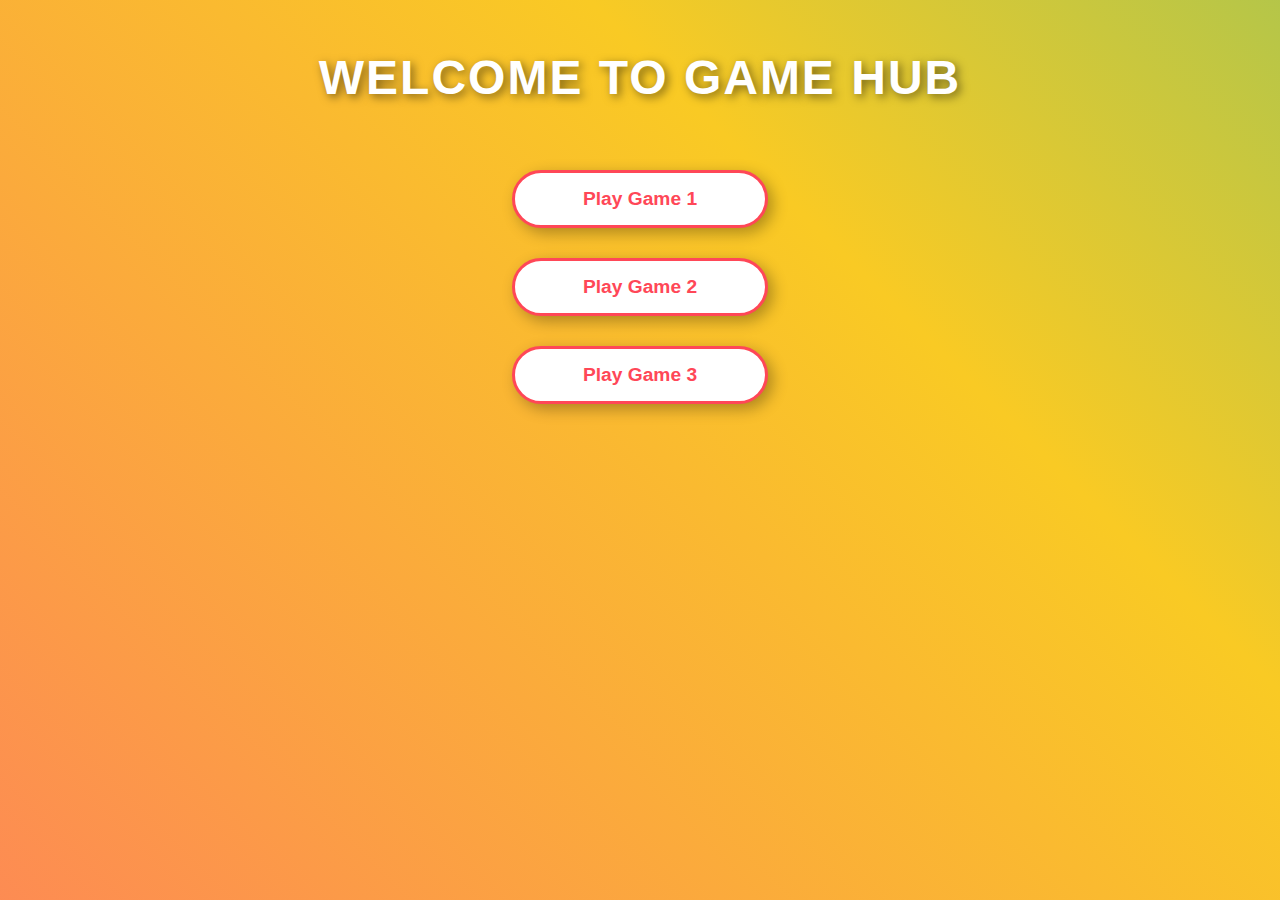
==== index.html @ 2989cceb "Add: Add main page" ====
<!DOCTYPE html>
<html lang="en">
  <head>
    <meta charset="UTF-8" />
    <meta name="viewport" content="width=device-width, initial-scale=1.0" />
    <title>Game Hub</title>
    <link rel="stylesheet" href="styles.css" />
  </head>
  <body>
    <h1>Welcome to Game Hub</h1>
    <div class="game-links">
      <a href="Guessthenumber/index.html">Play Game 1</a>
      <a href="Memorygame/index.html">Play Game 2</a>
      <a href="Tictactoe/index.html">Play Game 3</a>
    </div>
  </body>
</html>
---- styles.css ----
/* General styles */
body {
  font-family: 'Comic Sans MS', cursive, sans-serif;
  background: linear-gradient(45deg, #ff6b6b, #f9ca24, #1abc9c, #3498db);
  background-size: 400% 400%;
  animation: gradientBG 10s ease infinite;
  color: #222;
  text-align: center;
  margin: 0;
  padding: 0;
}

/* Background animation */
@keyframes gradientBG {
  0% { background-position: 0% 50%; }
  50% { background-position: 100% 50%; }
  100% { background-position: 0% 50%; }
}

/* Title styling */
h1 {
  margin-top: 50px;
  font-size: 3rem;
  text-transform: uppercase;
  letter-spacing: 2px;
  color: white;
  text-shadow: 3px 3px 10px rgba(0, 0, 0, 0.5);
}

/* Game links container */
.game-links {
  display: flex;
  flex-direction: column;
  align-items: center;
  margin-top: 50px;
}

/* Game buttons */
.game-links a {
  display: block;
  width: 220px;
  padding: 15px;
  margin: 15px;
  background: white;
  color: #ff4757;
  text-decoration: none;
  font-size: 1.2rem;
  font-weight: bold;
  border-radius: 50px;
  transition: 0.3s ease-in-out;
  border: 3px solid #ff4757;
  box-shadow: 5px 5px 15px rgba(0, 0, 0, 0.3);
}

/* Hover effect */
.game-links a:hover {
  background: #ff4757;
  color: white;
  transform: scale(1.1);
  border-color: white;
  box-shadow: 5px 5px 20px rgba(255, 71, 87, 0.5);
}

/* Responsive */
@media (max-width: 600px) {
  h1 {
      font-size: 2.5rem;
  }
  .game-links a {
      width: 80%;
  }
}
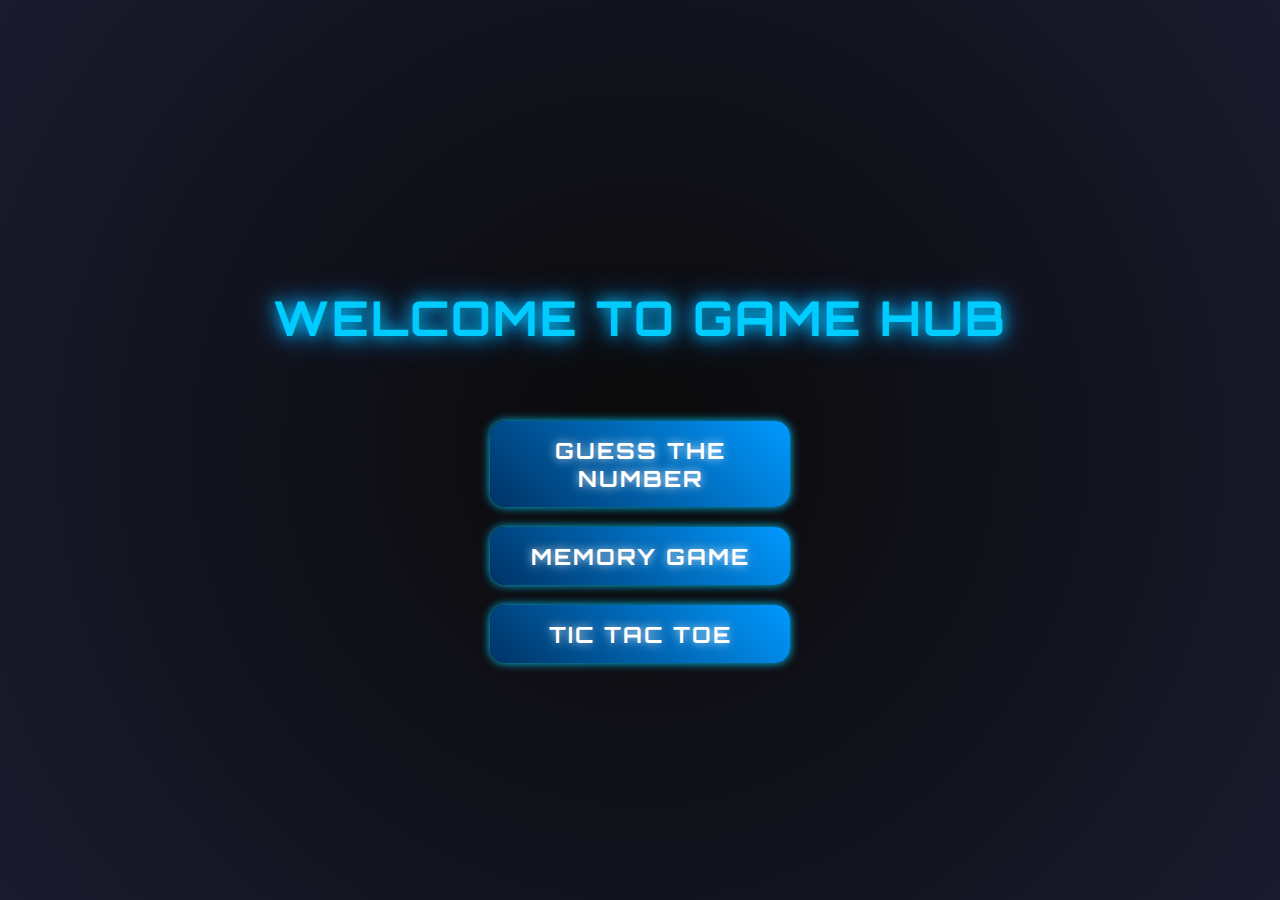
==== commit d3bb7f0d: "update: styles in home page" ====
--- a/index.html
+++ b/index.html
@@ -6,12 +6,15 @@
     <title>Game Hub</title>
     <link rel="stylesheet" href="styles.css" />
   </head>
+
   <body>
-    <h1>Welcome to Game Hub</h1>
-    <div class="game-links">
-      <a href="Guessthenumber/index.html">Play Game 1</a>
-      <a href="Memorygame/index.html">Play Game 2</a>
-      <a href="Tictactoe/index.html">Play Game 3</a>
+    <div class="game-container">
+      <h1>Welcome to Game Hub</h1>
+      <div class="game-links">
+        <a href="Guessthenumber/index.html">Guess the Number</a>
+        <a href="Memorygame/index.html">Memory Game</a>
+        <a href="Tictactoe/index.html">Tic Tac Toe</a>
+      </div>
     </div>
   </body>
 </html>
--- a/styles.css
+++ b/styles.css
@@ -1,72 +1,107 @@
-/* General styles */
+@import url('https://fonts.googleapis.com/css2?family=Orbitron:wght@400;700&display=swap');
+
 body {
-  font-family: 'Comic Sans MS', cursive, sans-serif;
-  background: linear-gradient(45deg, #ff6b6b, #f9ca24, #1abc9c, #3498db);
-  background-size: 400% 400%;
-  animation: gradientBG 10s ease infinite;
-  color: #222;
-  text-align: center;
-  margin: 0;
-  padding: 0;
+    font-family: 'Orbitron', sans-serif;
+    background: radial-gradient(circle, rgb(10, 10, 10), rgb(26, 26, 46));
+    color: rgb(255, 255, 255);
+    text-align: center;
+    margin: 0;
+    padding: 0;
+    overflow: hidden;
 }
 
-/* Background animation */
-@keyframes gradientBG {
-  0% { background-position: 0% 50%; }
-  50% { background-position: 100% 50%; }
-  100% { background-position: 0% 50%; }
+body::before {
+    content: "";
+    position: absolute;
+    top: 0;
+    left: 0;
+    width: 100%;
+    height: 100%;
+    opacity: 0.1;
+    animation: moveBG 20s linear infinite;
 }
 
-/* Title styling */
-h1 {
-  margin-top: 50px;
-  font-size: 3rem;
-  text-transform: uppercase;
-  letter-spacing: 2px;
-  color: white;
-  text-shadow: 3px 3px 10px rgba(0, 0, 0, 0.5);
+@keyframes moveBG {
+    from { background-position: 0 0; }
+    to { background-position: 100% 100%; }
 }
 
-/* Game links container */
-.game-links {
-  display: flex;
-  flex-direction: column;
-  align-items: center;
-  margin-top: 50px;
+h1 {
+    font-size: 3rem;
+    text-transform: uppercase;
+    letter-spacing: 2px;
+    color: rgb(0, 204, 255);
+    text-shadow: 0 0 15px rgb(0, 204, 255), 0 0 30px rgb(0, 136, 255);
+    margin-top: 50px;
+    position: relative;
+    z-index: 2;
 }
 
-/* Game buttons */
-.game-links a {
-  display: block;
-  width: 220px;
-  padding: 15px;
-  margin: 15px;
-  background: white;
-  color: #ff4757;
-  text-decoration: none;
-  font-size: 1.2rem;
-  font-weight: bold;
-  border-radius: 50px;
-  transition: 0.3s ease-in-out;
-  border: 3px solid #ff4757;
-  box-shadow: 5px 5px 15px rgba(0, 0, 0, 0.3);
+.game-container {
+    display: flex;
+    flex-direction: column;
+    align-items: center;
+    justify-content: center;
+    height: 100vh;
+    position: relative;
+    z-index: 2;
 }
 
-/* Hover effect */
-.game-links a:hover {
-  background: #ff4757;
-  color: white;
-  transform: scale(1.1);
-  border-color: white;
-  box-shadow: 5px 5px 20px rgba(255, 71, 87, 0.5);
+.game-links {
+    display: flex;
+    flex-direction: column;
+    gap: 20px;
+    margin-top: 40px;
 }
 
-/* Responsive */
+.game-links a {
+    display: inline-block;
+    width: 270px;
+    padding: 15px;
+    text-decoration: none;
+    font-size: 1.4rem;
+    font-weight: bold;
+    text-transform: uppercase;
+    letter-spacing: 2px;
+    color: rgb(255, 255, 255);
+    background: linear-gradient(45deg, rgb(0, 51, 102), rgb(0, 153, 255));
+    border-radius: 15px;
+    border: none;
+    text-shadow: 0 0 10px rgba(255, 255, 255, 0.8);
+    transition: 0.4s ease-in-out;
+    position: relative;
+    overflow: hidden;
+    box-shadow: 0 0 10px rgb(0, 204, 255);
+}
+
+.game-links a::before {
+    content: "";
+    position: absolute;
+    top: -5px;
+    left: -5px;
+    right: -5px;
+    bottom: -5px;
+    background: linear-gradient(45deg, rgb(0, 204, 255), rgb(0, 102, 255), rgb(0, 204, 255));
+    filter: blur(10px);
+    z-index: -1;
+    transition: 0.4s ease-in-out;
+    opacity: 0;
+}
+
+.game-links a:hover {
+    transform: scale(1.1);
+    box-shadow: 0 0 25px rgb(0, 204, 255);
+}
+
+.game-links a:hover::before {
+    opacity: 1;
+}
+
 @media (max-width: 600px) {
-  h1 {
-      font-size: 2.5rem;
-  }
-  .game-links a {
-      width: 80%;
-  }
+    h1 {
+        font-size: 2.2rem;
+    }
+    .game-links a {
+        width: 80%;
+    }
 }
